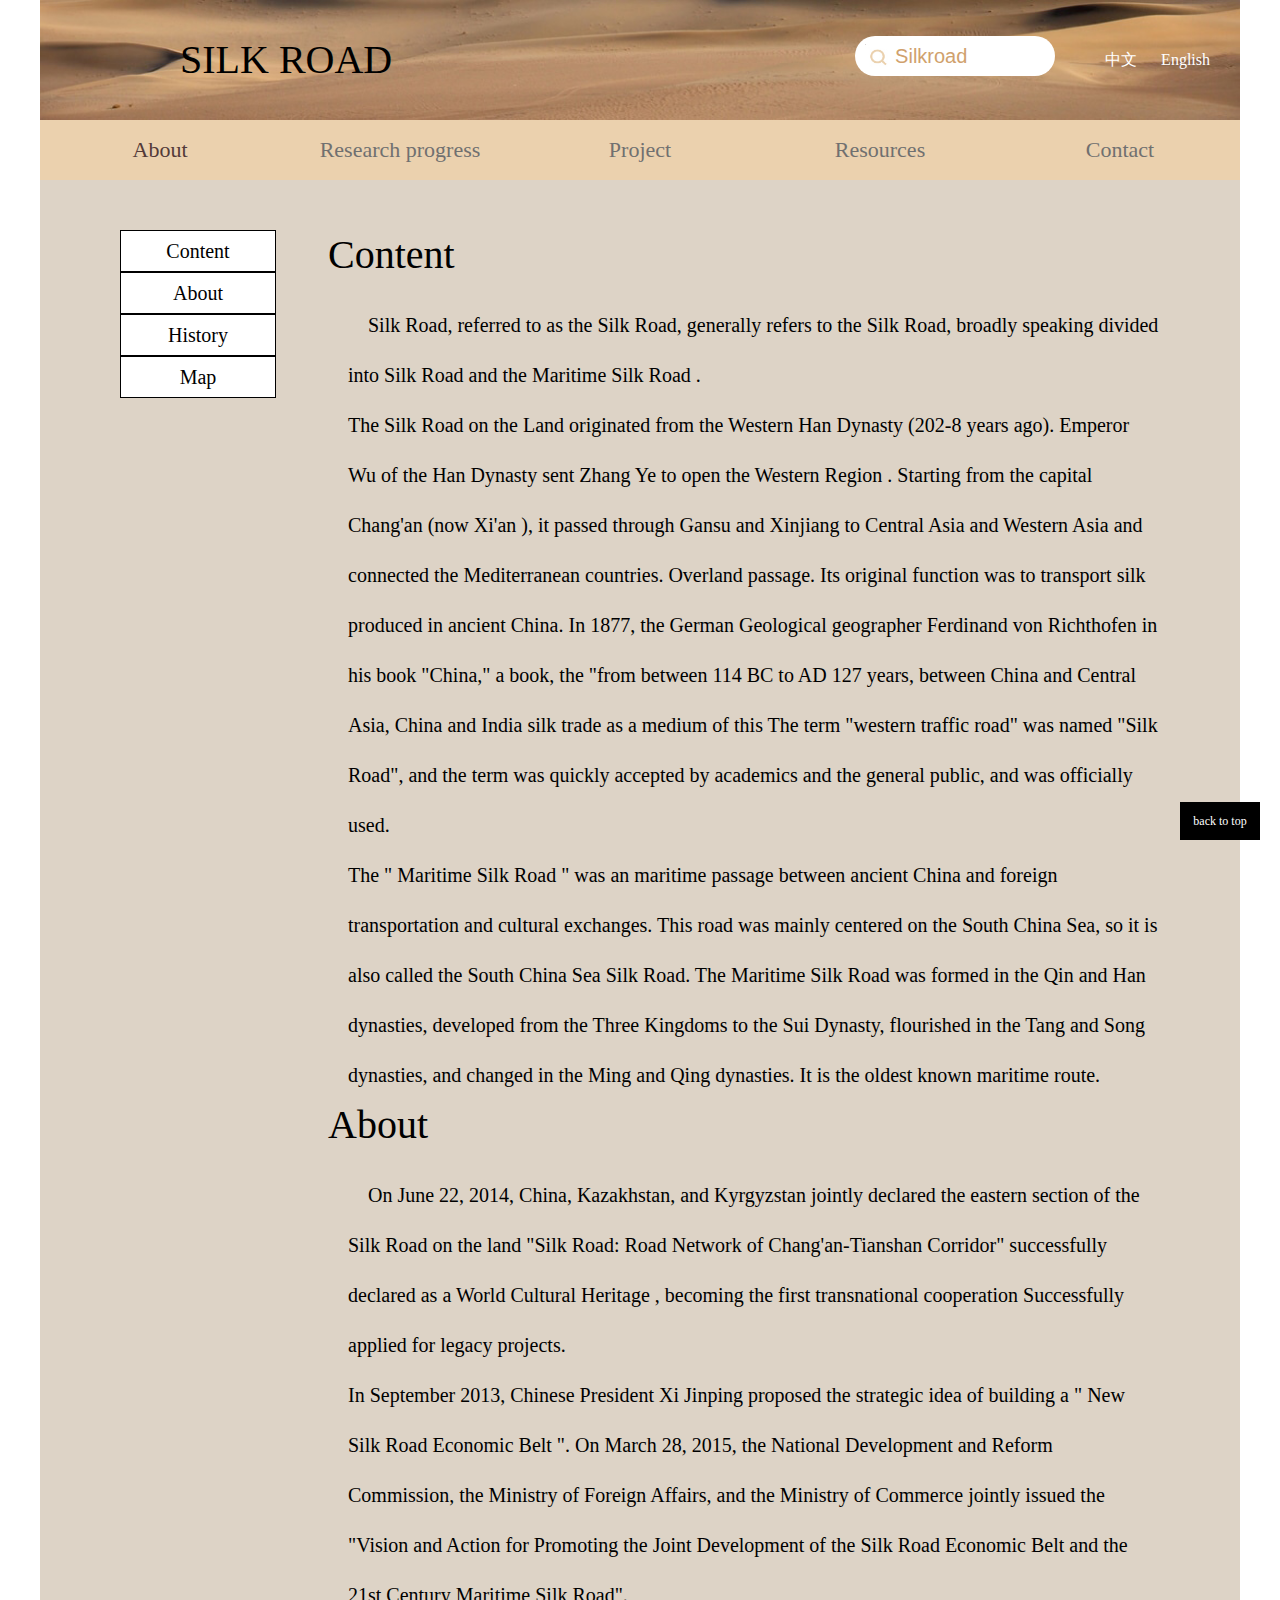
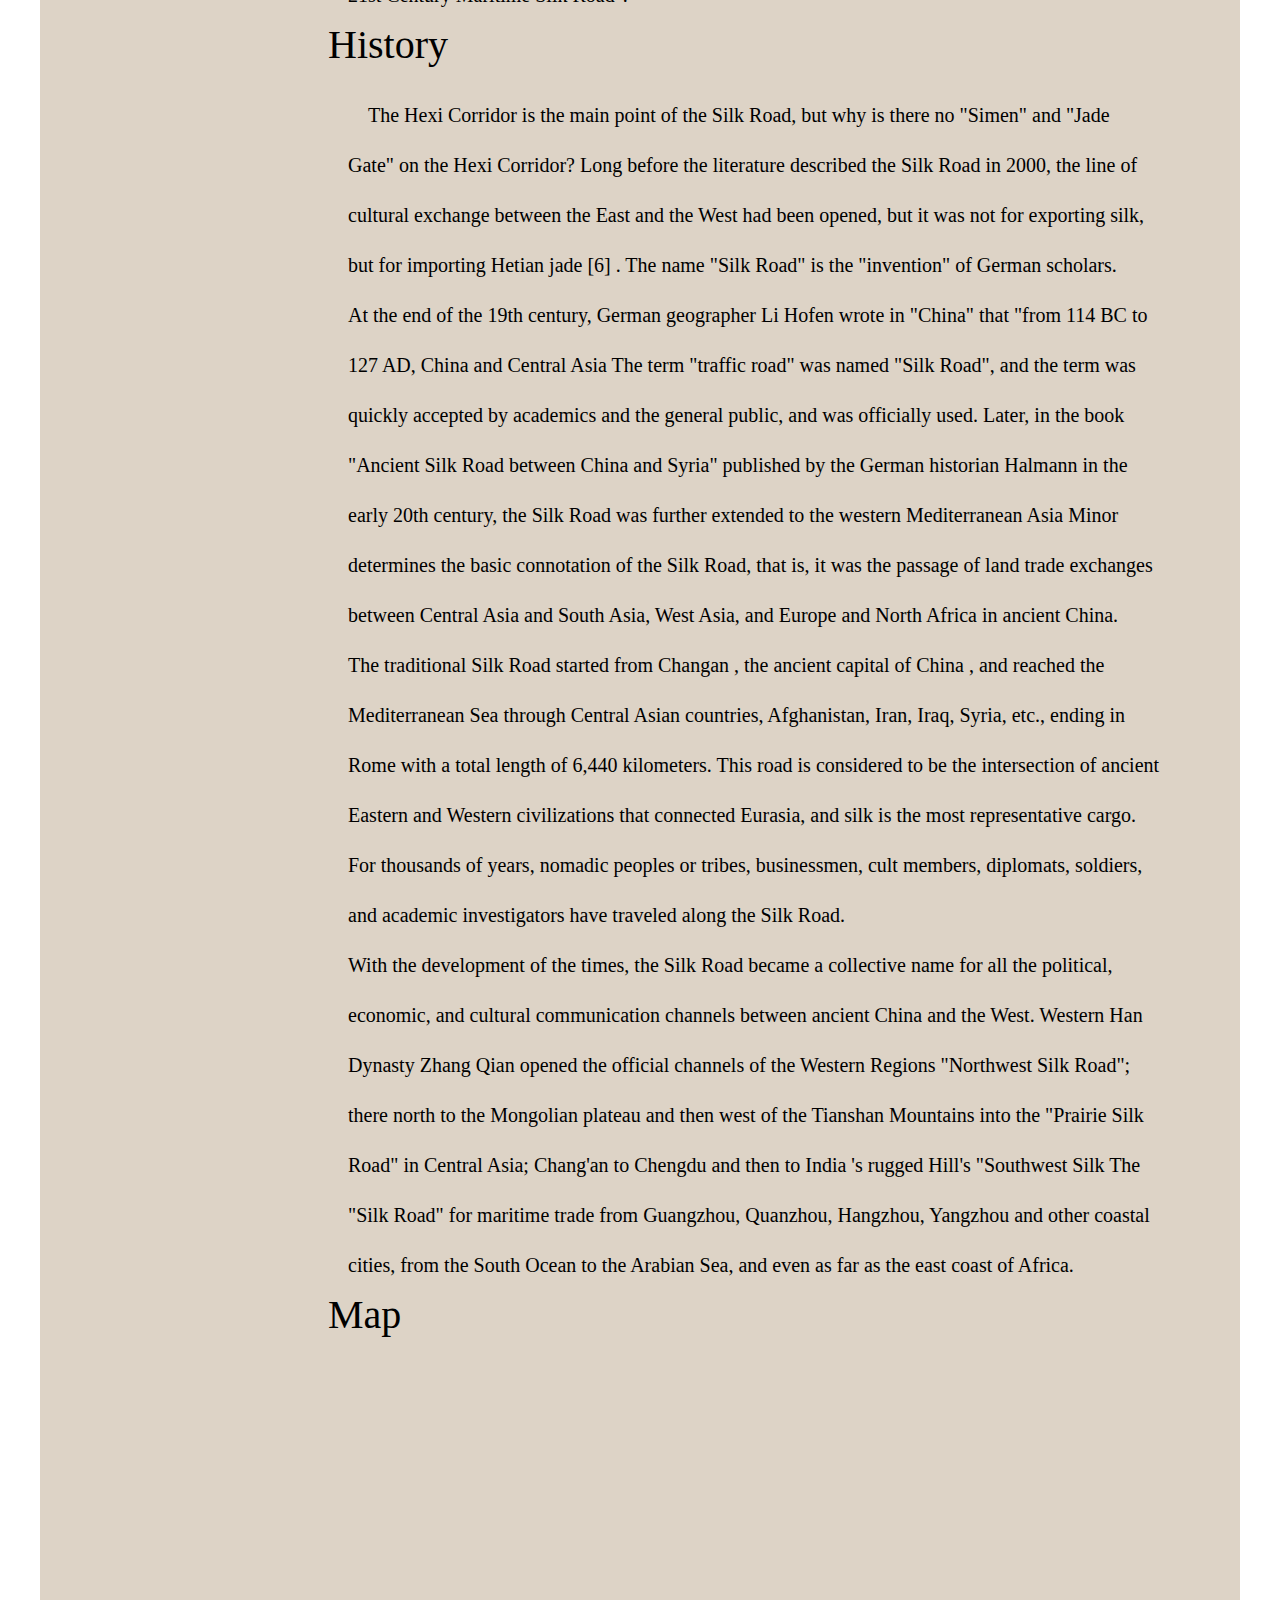
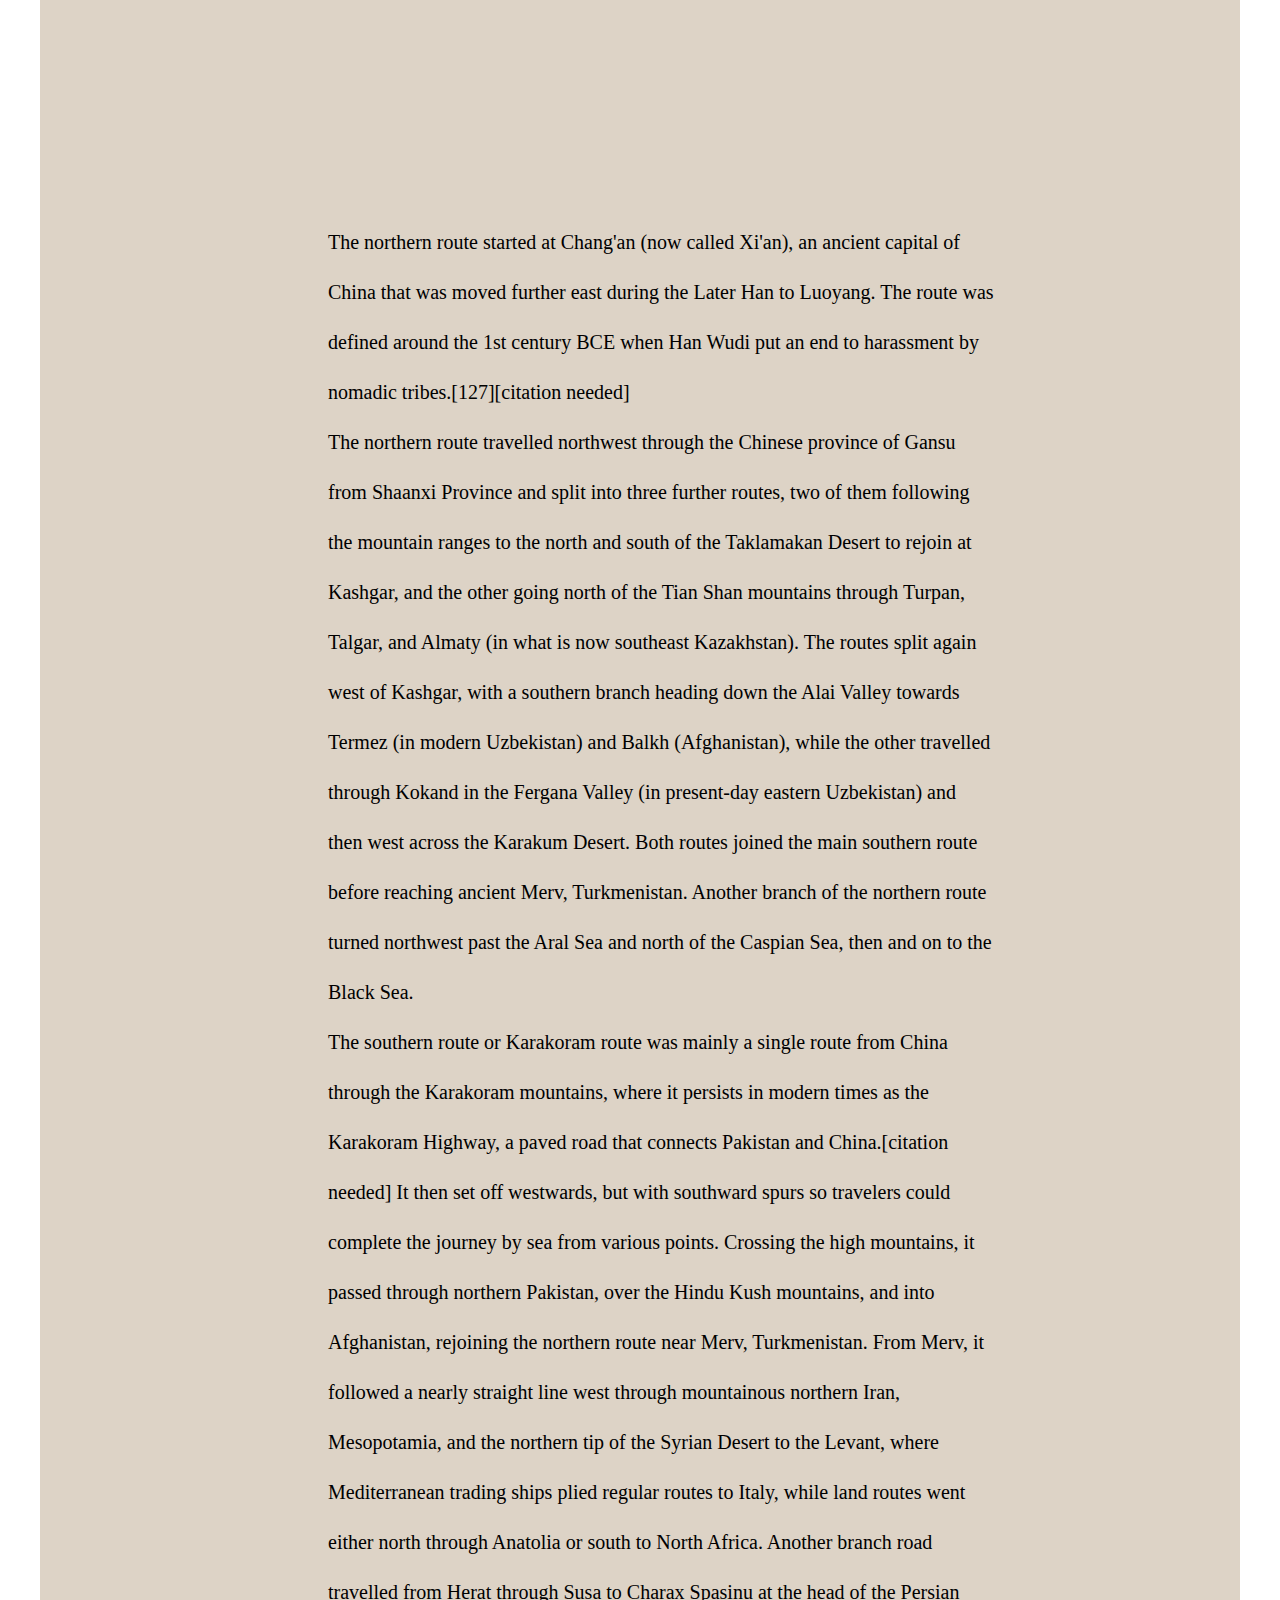
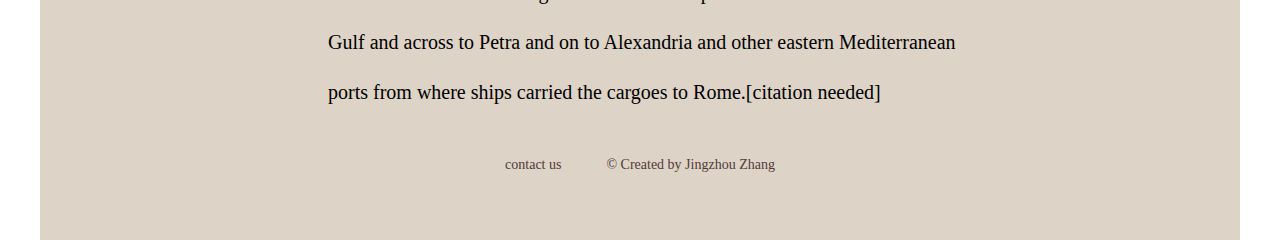
==== about.html @ 628655cf "1" ====
﻿<!DOCTYPE html >
<html>
<head>
    <meta name="viewport" content="width=device-width, initial-scale=1, maximum-scale=1">
    <title>Silk Road</title>
    <meta name="Keywords" content="Silk Road,The route of the Silk Road,New Silk Road,Map of the Silk Road,The story of the Silk Road " />
    <meta name="Description" content="The Silk Road, referred to as the Silk Road for short, generally refers to the Silk Road on land. Broadly speaking, it is divided into the Silk Road on the Sea and the Silk Road at Sea  " />
    <link href="css/style.css" rel="stylesheet" type="text/css" /> 
</head>
<body>
    <div class="head">
        <div class="logo">
            <a href="index.html">SILK ROAD</a></div>
        <div class="lan">
            <a href="#">中文</a> <a href="#">English</a>
        </div>
        <div class="search">
            <input value="Silkroad" />
            <img src="images/search.jpg" />
        </div>
        <div class="clr">
        </div>
    </div>
    <div class="nav">
        <ul>
            <li class="act"><a href="about.html">About</a></li>
            <li><a href="research.html">Research progress</a></li>
            <li><a href="project.html">Project</a></li>
            <li><a href="res.html">Resources</a></li>
            <li><a href="contact.html">Contact</a></li>
            <div class="clr">
            </div>
        </ul>
    </div>
    <div class="content research">
        <div class="pdd">
            <div class="left">
                <ul>
                    <li><a href="#s1">Content</a></li>
                    <li><a href="#s2">About</a></li>
                    <li><a href="#s3">History</a></li>
                    <li class="lastl"><a href="#s4">Map</a></li>
                </ul>
            </div>
            <div class="right">
                <p id="s1" class="title">
                    Content</p>
                <p class="sec1 bili">
                    Silk Road, referred to as the Silk Road, generally refers to the Silk Road, broadly
                    speaking divided into Silk Road and the Maritime Silk Road .
                    <br />
                    The Silk Road on the Land originated from the Western Han Dynasty (202-8 years ago).
                    Emperor Wu of the Han Dynasty sent Zhang Ye to open the Western Region . Starting
                    from the capital Chang'an (now Xi'an ), it passed through Gansu and Xinjiang to
                    Central Asia and Western Asia and connected the Mediterranean countries. Overland
                    passage. Its original function was to transport silk produced in ancient China.
                    In 1877, the German Geological geographer Ferdinand von Richthofen in his book "China,"
                    a book, the "from between 114 BC to AD 127 years, between China and Central Asia,
                    China and India silk trade as a medium of this The term "western traffic road" was
                    named "Silk Road", and the term was quickly accepted by academics and the general
                    public, and was officially used.
                    <br />
                    The " Maritime Silk Road " was an maritime passage between ancient China and foreign
                    transportation and cultural exchanges. This road was mainly centered on the South
                    China Sea, so it is also called the South China Sea Silk Road. The Maritime Silk
                    Road was formed in the Qin and Han dynasties, developed from the Three Kingdoms
                    to the Sui Dynasty, flourished in the Tang and Song dynasties, and changed in the
                    Ming and Qing dynasties. It is the oldest known maritime route.
                </p>
                <p id="s2" class="title">
                    About</p>
                <p class="sec1 bili">
                    On June 22, 2014, China, Kazakhstan, and Kyrgyzstan jointly declared the eastern
                    section of the Silk Road on the land "Silk Road: Road Network of Chang'an-Tianshan
                    Corridor" successfully declared as a World Cultural Heritage , becoming the first
                    transnational cooperation Successfully applied for legacy projects.
                    <br />
                    In September 2013, Chinese President Xi Jinping proposed the strategic idea of building
                    a " New Silk Road Economic Belt ". On March 28, 2015, the National Development and
                    Reform Commission, the Ministry of Foreign Affairs, and the Ministry of Commerce
                    jointly issued the "Vision and Action for Promoting the Joint Development of the
                    Silk Road Economic Belt and the 21st Century Maritime Silk Road".</p>
                <p id="s3" class="title">
                    History</p>
                <p class="sec1 bili">
                    The Hexi Corridor is the main point of the Silk Road, but why is there no "Simen"
                    and "Jade Gate" on the Hexi Corridor? Long before the literature described the Silk
                    Road in 2000, the line of cultural exchange between the East and the West had been
                    opened, but it was not for exporting silk, but for importing Hetian jade [6] . The
                    name "Silk Road" is the "invention" of German scholars.
                    <br />
                    At the end of the 19th century, German geographer Li Hofen wrote in "China" that
                    "from 114 BC to 127 AD, China and Central Asia The term "traffic road" was named
                    "Silk Road", and the term was quickly accepted by academics and the general public,
                    and was officially used. Later, in the book "Ancient Silk Road between China and
                    Syria" published by the German historian Halmann in the early 20th century, the
                    Silk Road was further extended to the western Mediterranean Asia Minor determines
                    the basic connotation of the Silk Road, that is, it was the passage of land trade
                    exchanges between Central Asia and South Asia, West Asia, and Europe and North Africa
                    in ancient China.
                    <br />
                    The traditional Silk Road started from Changan , the ancient capital of China ,
                    and reached the Mediterranean Sea through Central Asian countries, Afghanistan,
                    Iran, Iraq, Syria, etc., ending in Rome with a total length of 6,440 kilometers.
                    This road is considered to be the intersection of ancient Eastern and Western civilizations
                    that connected Eurasia, and silk is the most representative cargo. For thousands
                    of years, nomadic peoples or tribes, businessmen, cult members, diplomats, soldiers,
                    and academic investigators have traveled along the Silk Road.
                    <br />
                    With the development of the times, the Silk Road became a collective name for all
                    the political, economic, and cultural communication channels between ancient China
                    and the West. Western Han Dynasty Zhang Qian opened the official channels of the
                    Western Regions "Northwest Silk Road"; there north to the Mongolian plateau and
                    then west of the Tianshan Mountains into the "Prairie Silk Road" in Central Asia;
                    Chang'an to Chengdu and then to India 's rugged Hill's "Southwest Silk The "Silk
                    Road" for maritime trade from Guangzhou, Quanzhou, Hangzhou, Yangzhou and other
                    coastal cities, from the South Ocean to the Arabian Sea, and even as far as the
                    east coast of Africa.
                </p>
                <p id="s4" class="title">
                    Map</p>
                <ul class=" about">
                    <li>
                        <div>
                            <iframe src="https://www.google.com/maps/embed?pb=!1m18!1m12!1m3!1d26954639.166953247!2d85.9969795382187!3d34.44297723904111!2m3!1f0!2f0!3f0!3m2!1i1024!2i768!4f13.1!3m3!1m2!1s0x31508e64e5c642c1%3A0x951daa7c349f366f!2sChina!5e0!3m2!1sen!2suk!4v1578388128270!5m2!1sen!2suk "
                                width="600" height="450" frameborder="0" style="border: 0;" allowfullscreen="">
                            </iframe>
                        </div>
                        <div>
                            <p class="sec1">
                                The northern route started at Chang'an (now called Xi'an), an ancient capital of
                                China that was moved further east during the Later Han to Luoyang. The route was
                                defined around the 1st century BCE when Han Wudi put an end to harassment by nomadic
                                tribes.[127][citation needed]
                            </p>
                            <p class="sec1">
                                The northern route travelled northwest through the Chinese province of Gansu from
                                Shaanxi Province and split into three further routes, two of them following the
                                mountain ranges to the north and south of the Taklamakan Desert to rejoin at Kashgar,
                                and the other going north of the Tian Shan mountains through Turpan, Talgar, and
                                Almaty (in what is now southeast Kazakhstan). The routes split again west of Kashgar,
                                with a southern branch heading down the Alai Valley towards Termez (in modern Uzbekistan)
                                and Balkh (Afghanistan), while the other travelled through Kokand in the Fergana
                                Valley (in present-day eastern Uzbekistan) and then west across the Karakum Desert.
                                Both routes joined the main southern route before reaching ancient Merv, Turkmenistan.
                                Another branch of the northern route turned northwest past the Aral Sea and north
                                of the Caspian Sea, then and on to the Black Sea.
                            </p>
                            <p class="sec1">
                                The southern route or Karakoram route was mainly a single route from China through
                                the Karakoram mountains, where it persists in modern times as the Karakoram Highway,
                                a paved road that connects Pakistan and China.[citation needed] It then set off
                                westwards, but with southward spurs so travelers could complete the journey by sea
                                from various points. Crossing the high mountains, it passed through northern Pakistan,
                                over the Hindu Kush mountains, and into Afghanistan, rejoining the northern route
                                near Merv, Turkmenistan. From Merv, it followed a nearly straight line west through
                                mountainous northern Iran, Mesopotamia, and the northern tip of the Syrian Desert
                                to the Levant, where Mediterranean trading ships plied regular routes to Italy,
                                while land routes went either north through Anatolia or south to North Africa. Another
                                branch road travelled from Herat through Susa to Charax Spasinu at the head of the
                                Persian Gulf and across to Petra and on to Alexandria and other eastern Mediterranean
                                ports from where ships carried the cargoes to Rome.[citation needed]</p>
                        </div>
                        <div class="clr">
                        </div>
                    </li>
                </ul>
            </div>
            <div class="clr">
            </div>
            <p class="con">
                <a href="contact.html">contact us</a> <span>© Created by Jingzhou Zhang</span></p>
        </div>
    </div>
    <a href="javascript:;" id="btn" title="back to top">back to top</a>
    <script>
        window.onload = function () {
            var obtn = document.getElementById('btn');
            obtn.onclick = function () {
                var osTop = document.documentElement.scrollTop || document.body.scrollTop;
                document.documentElement.scrollTop = document.body.scrollTop = -200;
            };
        }  
    </script>
</body>
</html>
---- css/style.css ----
﻿*{ margin:0px; padding:0px;}
body 
{
    line-height:1.5;
    font-family:Times New Roman;
    max-width:1200px;
    margin:0 auto;
    background:#fff;
}
a{ text-decoration:none;}
.fl{ float:left;}
.fr{ float:right;}
.clr{ clear:both;}
.head{ background:url(../images/bg.jpg) no-repeat top left; background-size:100% 120px; height:120px; } 
.logo{ float:left; margin-left:140px;}
.logo a{  font-size:40px; line-height:120px; color:#000;}
.search{ float:right; margin-right:40px; position:relative; margin-top:36px;}
.search input{ width:160px; height:40px; border-radius:30px; border:0px; padding-left:40px; font-size:20px; color:#d0a16c; outline:0;}
.search img{ position:absolute; top:8px; left:10px; width:30px;}
.clr{ clear:both;}
.nav{ background:#ebd1ae;}
.nav li{ text-align:center; width:20%; list-style:none; float:left;}
.nav li a{ color:#707070; font-size:22px; text-decoration:none; line-height:60px;}
.nav li.act a,.nav li:hover a{ color:#533a39;}
.content{ background:#ddd3c6;}
.pdd{ padding:50px 80px;}
.pdd p{ line-height:50px; font-size:20px; color:#000;}
.img{ text-align:center; margin-top:80px; margin-bottom:40px;}
.img img{ width:700px; height:350px;} 
p.con a{ color:#533a39; font-size:14px; text-decoration:none; margin-right:40px; }
p.con span{ color:#533a39; font-size:14px; }
.project li{ list-style:none; width:45%; margin-right:10%; float:left;}
.last{ margin-right:0px !important;}
.project ul{ margin-bottom:40px;}
.project li img{ width:100%; height:350px;}
.research .left{ width:15%; float:left; background:#fff;}
.research .right{ width:80%; float:right;}
.research .left li{ border:1px solid #000; border-bottom:.5px solid #000; list-style:none; text-align:center; }
.lastl{ border-bottom:1px solid #000 !important;}
.research .left li a{ text-decoration:none; color:#000; line-height:40px; font-size:20px;}
.sec1{ color:#000 !important;}
.bili{ padding-left:20px; text-indent:20px;}
.about{ width:80%; }
.about .left{ width:45%; float:left; background-color:Transparent !important;}
.about .right{ width:45%; float:right;}
.about img{ width:100%;}
.about li{ list-style:none; margin-bottom:20px;}
.lan{ float:right; margin-right:20px;}
.lan a{ line-height:120px; color:#fff; margin:0px 10px;}
.con{ text-align:center;}
.title{ font-size:40px !important; margin-bottom:20px;}
.contact h1{ color:#4494ad; font-size:40px; margin-bottom:15px;}
.contact ul{ margin-top:50px; list-style:none; width:80%; margin:0 auto;}
.contact ul li{ width:50%; float:left; }
.contact ul li label{ display:block; margin-bottom:10px; margin-top:10px;}
.contact ul li input.txt{ width:90%; height:30px;}
.contact ul li textarea{ width:95%; height:200px;}
#Submit1{ border:0; padding:5px 20px; border:1px solid #a0a0a0;}
.contact p { line-height: 35px; font-size: 20px;  }
 #btn { width: 80px;  position: fixed; right: 20px; bottom: 60px;  background:#000; color:#fff; text-align:center; font-size:12px; padding:10px 0px; } 



@media all and (max-width: 768px)  
{
    .pdd { padding: 10px 20px; }
    .img img{ width:100%; height:350px;} 
    .logo { float: left; margin-left: 10px; }
    .search input {
    width: 100px;
    height: 40px; 
}
.nav li {
    text-align: center;
    width: 40%;
    list-style: none;
    float: left;
}
.img { 
    margin-top: 40px; 
}
iframe{ width:100%;}
.research .left {
    width: 100%;
    float: none; 
}
.research .right {
    width: 100%;
    float: none;
}
.about {
    width: 100%;
}
.project li { 
    width: 100%;
    margin-right: 0%;
    float: none;
}
.contact ul { 
    width: 100%; 
}
}
@media all and (max-width: 599px)  
{
    .search { display:none;}
    .nav li a { 
    font-size: 16px; 
    line-height: 30px;
}
}
@media all and (max-width: 479px) 
{
    .logo a {
    font-size: 30px; 
}
}
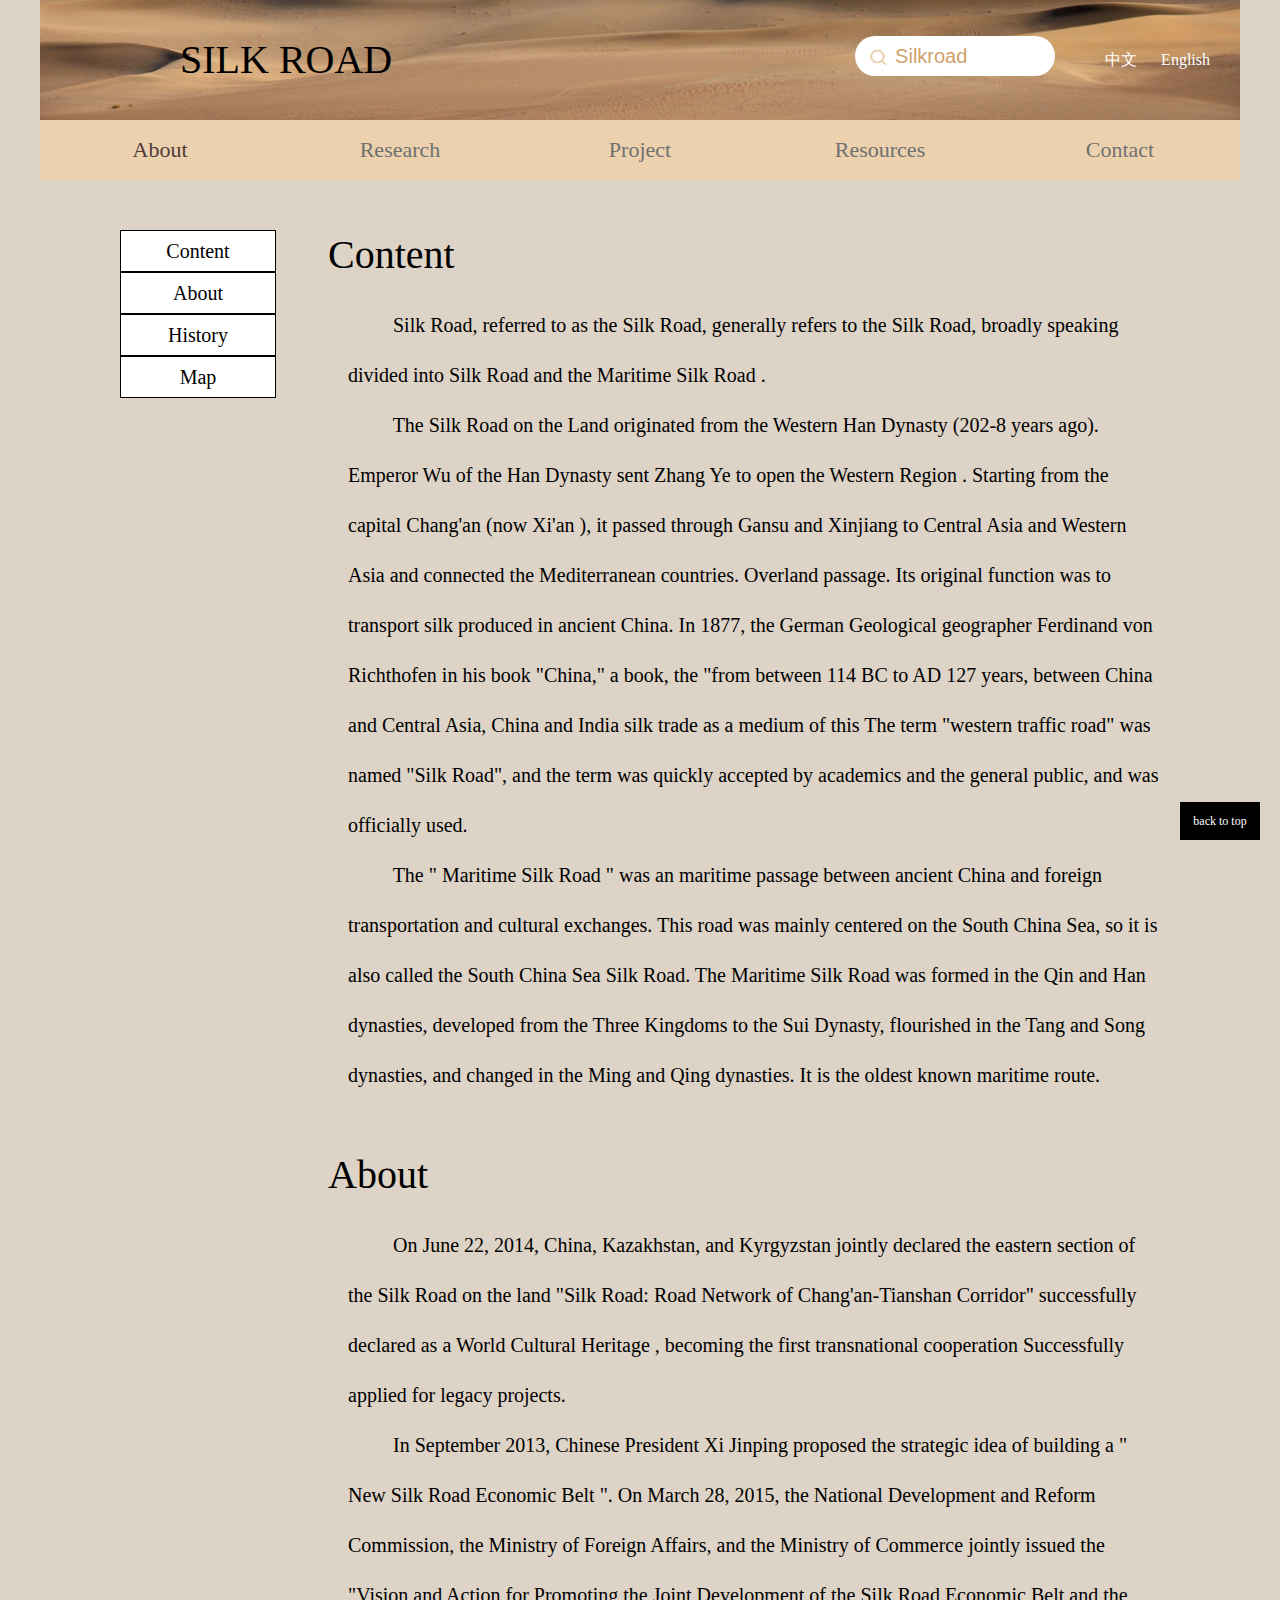
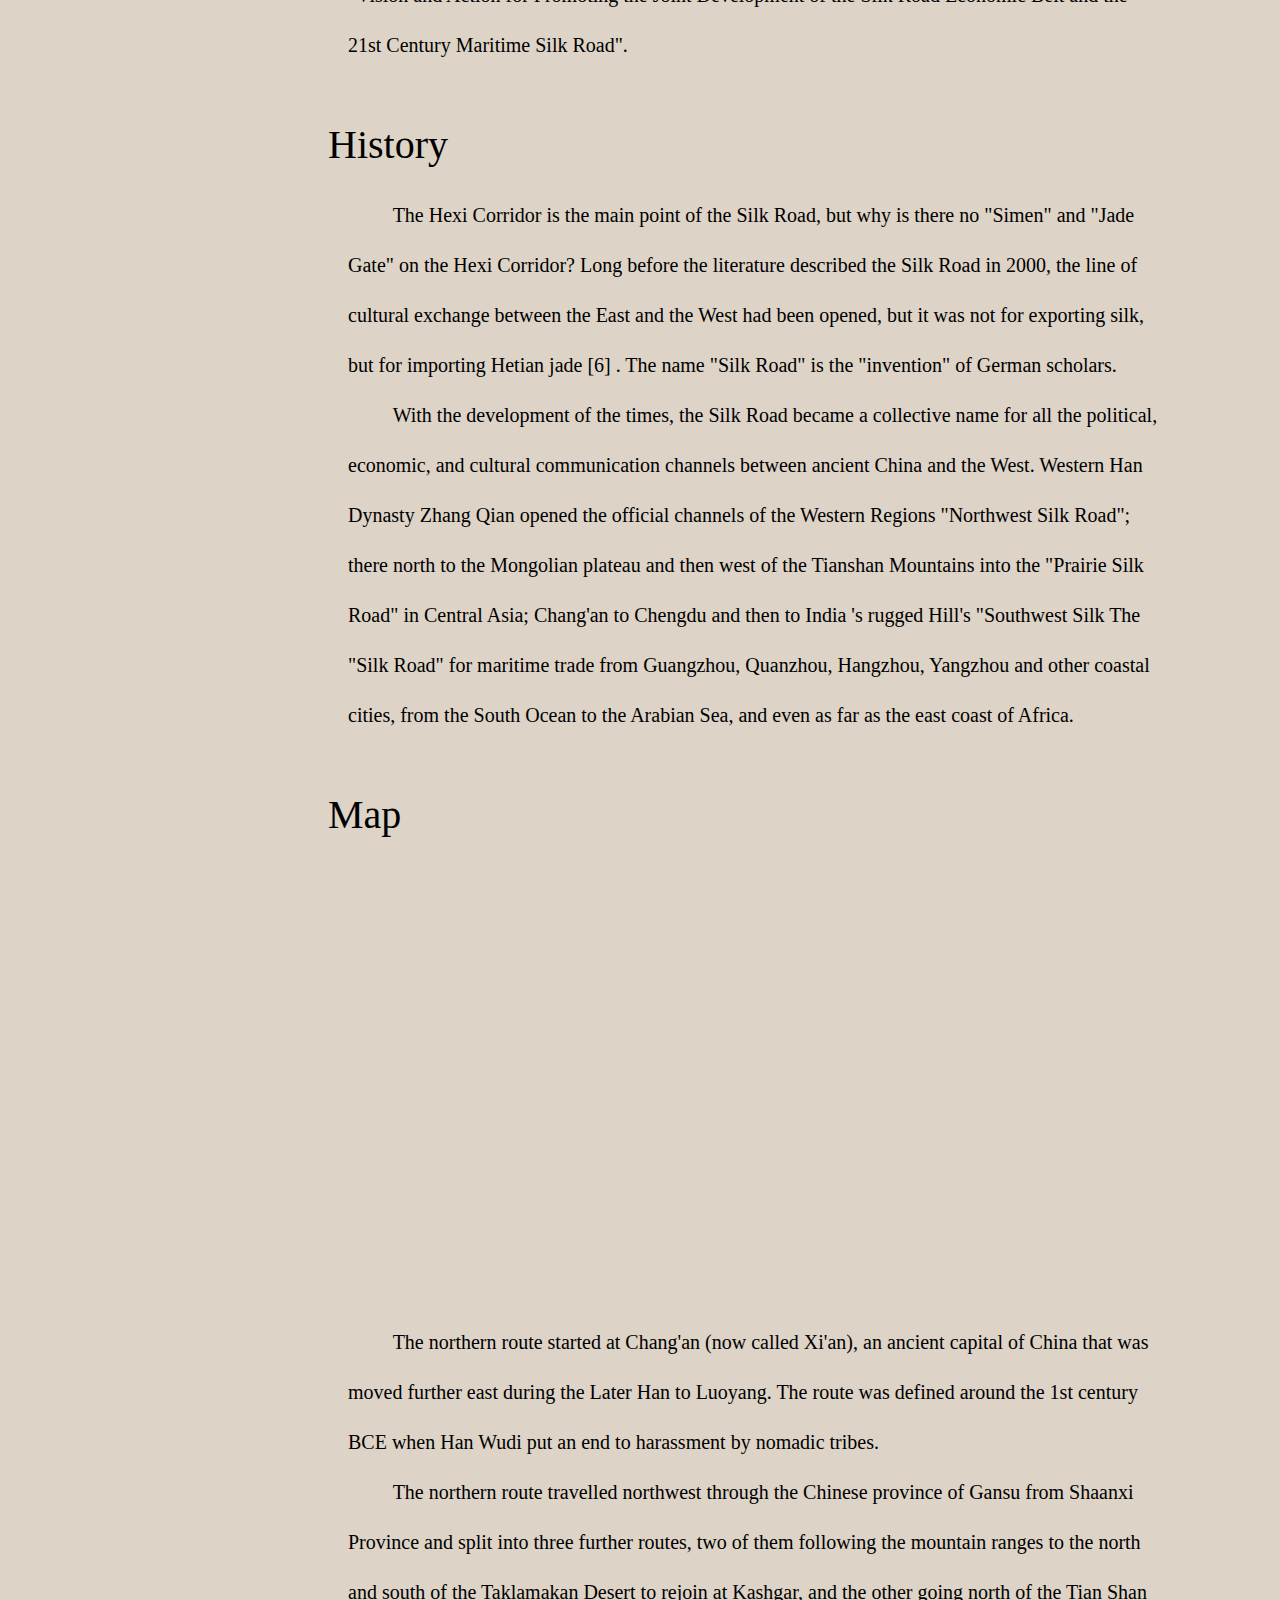
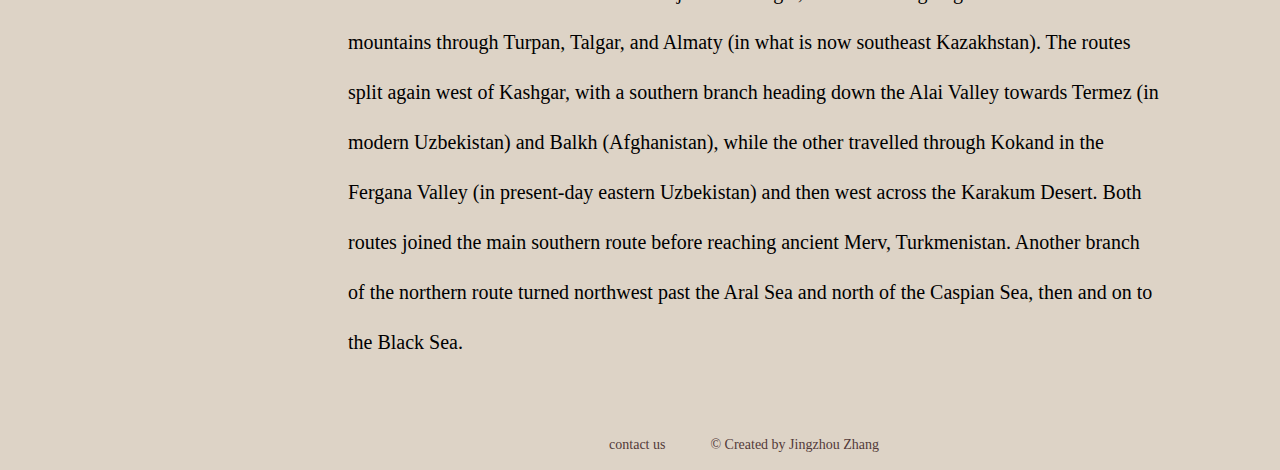
==== commit 10e353bc: "1" ====
--- a/about.html
+++ b/about.html
@@ -1,11 +1,12 @@
 ﻿<!DOCTYPE html >
-<html>
+<html lang="en">
 <head>
     <meta name="viewport" content="width=device-width, initial-scale=1, maximum-scale=1">
     <title>Silk Road</title>
+    <link rel="shortcut icon" href="favicon.ico" />
     <meta name="Keywords" content="Silk Road,The route of the Silk Road,New Silk Road,Map of the Silk Road,The story of the Silk Road " />
     <meta name="Description" content="The Silk Road, referred to as the Silk Road for short, generally refers to the Silk Road on land. Broadly speaking, it is divided into the Silk Road on the Sea and the Silk Road at Sea  " />
-    <link href="css/style.css" rel="stylesheet" type="text/css" /> 
+    <link href="css/style.css" rel="stylesheet" type="text/css" />
 </head>
 <body>
     <div class="head">
@@ -16,7 +17,7 @@
         </div>
         <div class="search">
             <input value="Silkroad" />
-            <img src="images/search.jpg" />
+            <img src="images/search.jpg" alt="Silk Road" />
         </div>
         <div class="clr">
         </div>
@@ -24,12 +25,10 @@
     <div class="nav">
         <ul>
             <li class="act"><a href="about.html">About</a></li>
-            <li><a href="research.html">Research progress</a></li>
+            <li><a href="research.html">Research</a></li>
             <li><a href="project.html">Project</a></li>
             <li><a href="res.html">Resources</a></li>
             <li><a href="contact.html">Contact</a></li>
-            <div class="clr">
-            </div>
         </ul>
     </div>
     <div class="content research">
@@ -46,9 +45,11 @@
                 <p id="s1" class="title">
                     Content</p>
                 <p class="sec1 bili">
+                    &nbsp;&nbsp;&nbsp;&nbsp;
                     Silk Road, referred to as the Silk Road, generally refers to the Silk Road, broadly
                     speaking divided into Silk Road and the Maritime Silk Road .
                     <br />
+                    &nbsp;&nbsp;&nbsp;&nbsp;&nbsp;&nbsp;&nbsp;&nbsp;
                     The Silk Road on the Land originated from the Western Han Dynasty (202-8 years ago).
                     Emperor Wu of the Han Dynasty sent Zhang Ye to open the Western Region . Starting
                     from the capital Chang'an (now Xi'an ), it passed through Gansu and Xinjiang to
@@ -60,53 +61,45 @@
                     named "Silk Road", and the term was quickly accepted by academics and the general
                     public, and was officially used.
                     <br />
+                    &nbsp;&nbsp;&nbsp;&nbsp;&nbsp;&nbsp;&nbsp;&nbsp;
                     The " Maritime Silk Road " was an maritime passage between ancient China and foreign
                     transportation and cultural exchanges. This road was mainly centered on the South
                     China Sea, so it is also called the South China Sea Silk Road. The Maritime Silk
                     Road was formed in the Qin and Han dynasties, developed from the Three Kingdoms
                     to the Sui Dynasty, flourished in the Tang and Song dynasties, and changed in the
                     Ming and Qing dynasties. It is the oldest known maritime route.
+                    <br />
+                    <br />
                 </p>
                 <p id="s2" class="title">
                     About</p>
                 <p class="sec1 bili">
+                    &nbsp;&nbsp;&nbsp;&nbsp;
                     On June 22, 2014, China, Kazakhstan, and Kyrgyzstan jointly declared the eastern
                     section of the Silk Road on the land "Silk Road: Road Network of Chang'an-Tianshan
                     Corridor" successfully declared as a World Cultural Heritage , becoming the first
                     transnational cooperation Successfully applied for legacy projects.
                     <br />
+                    &nbsp;&nbsp;&nbsp;&nbsp;&nbsp;&nbsp;&nbsp;&nbsp;
                     In September 2013, Chinese President Xi Jinping proposed the strategic idea of building
                     a " New Silk Road Economic Belt ". On March 28, 2015, the National Development and
                     Reform Commission, the Ministry of Foreign Affairs, and the Ministry of Commerce
                     jointly issued the "Vision and Action for Promoting the Joint Development of the
-                    Silk Road Economic Belt and the 21st Century Maritime Silk Road".</p>
+                    Silk Road Economic Belt and the 21st Century Maritime Silk Road".
+                    <br />
+                    <br />
+                </p>
                 <p id="s3" class="title">
                     History</p>
                 <p class="sec1 bili">
+                    &nbsp;&nbsp;&nbsp;&nbsp;
                     The Hexi Corridor is the main point of the Silk Road, but why is there no "Simen"
                     and "Jade Gate" on the Hexi Corridor? Long before the literature described the Silk
                     Road in 2000, the line of cultural exchange between the East and the West had been
                     opened, but it was not for exporting silk, but for importing Hetian jade [6] . The
                     name "Silk Road" is the "invention" of German scholars.
                     <br />
-                    At the end of the 19th century, German geographer Li Hofen wrote in "China" that
-                    "from 114 BC to 127 AD, China and Central Asia The term "traffic road" was named
-                    "Silk Road", and the term was quickly accepted by academics and the general public,
-                    and was officially used. Later, in the book "Ancient Silk Road between China and
-                    Syria" published by the German historian Halmann in the early 20th century, the
-                    Silk Road was further extended to the western Mediterranean Asia Minor determines
-                    the basic connotation of the Silk Road, that is, it was the passage of land trade
-                    exchanges between Central Asia and South Asia, West Asia, and Europe and North Africa
-                    in ancient China.
-                    <br />
-                    The traditional Silk Road started from Changan , the ancient capital of China ,
-                    and reached the Mediterranean Sea through Central Asian countries, Afghanistan,
-                    Iran, Iraq, Syria, etc., ending in Rome with a total length of 6,440 kilometers.
-                    This road is considered to be the intersection of ancient Eastern and Western civilizations
-                    that connected Eurasia, and silk is the most representative cargo. For thousands
-                    of years, nomadic peoples or tribes, businessmen, cult members, diplomats, soldiers,
-                    and academic investigators have traveled along the Silk Road.
-                    <br />
+                    &nbsp;&nbsp;&nbsp;&nbsp;&nbsp;&nbsp;&nbsp;&nbsp;
                     With the development of the times, the Silk Road became a collective name for all
                     the political, economic, and cultural communication channels between ancient China
                     and the West. Western Han Dynasty Zhang Qian opened the official channels of the
@@ -116,56 +109,40 @@
                     Road" for maritime trade from Guangzhou, Quanzhou, Hangzhou, Yangzhou and other
                     coastal cities, from the South Ocean to the Arabian Sea, and even as far as the
                     east coast of Africa.
+                    <br />
+                    <br />
                 </p>
                 <p id="s4" class="title">
                     Map</p>
-                <ul class=" about">
-                    <li>
-                        <div>
+                <div>
                             <iframe src="https://www.google.com/maps/embed?pb=!1m18!1m12!1m3!1d26954639.166953247!2d85.9969795382187!3d34.44297723904111!2m3!1f0!2f0!3f0!3m2!1i1024!2i768!4f13.1!3m3!1m2!1s0x31508e64e5c642c1%3A0x951daa7c349f366f!2sChina!5e0!3m2!1sen!2suk!4v1578388128270!5m2!1sen!2suk "
                                 width="600" height="450" frameborder="0" style="border: 0;" allowfullscreen="">
                             </iframe>
                         </div>
-                        <div>
-                            <p class="sec1">
-                                The northern route started at Chang'an (now called Xi'an), an ancient capital of
-                                China that was moved further east during the Later Han to Luoyang. The route was
-                                defined around the 1st century BCE when Han Wudi put an end to harassment by nomadic
-                                tribes.[127][citation needed]
-                            </p>
-                            <p class="sec1">
-                                The northern route travelled northwest through the Chinese province of Gansu from
-                                Shaanxi Province and split into three further routes, two of them following the
-                                mountain ranges to the north and south of the Taklamakan Desert to rejoin at Kashgar,
-                                and the other going north of the Tian Shan mountains through Turpan, Talgar, and
-                                Almaty (in what is now southeast Kazakhstan). The routes split again west of Kashgar,
-                                with a southern branch heading down the Alai Valley towards Termez (in modern Uzbekistan)
-                                and Balkh (Afghanistan), while the other travelled through Kokand in the Fergana
-                                Valley (in present-day eastern Uzbekistan) and then west across the Karakum Desert.
-                                Both routes joined the main southern route before reaching ancient Merv, Turkmenistan.
-                                Another branch of the northern route turned northwest past the Aral Sea and north
-                                of the Caspian Sea, then and on to the Black Sea.
-                            </p>
-                            <p class="sec1">
-                                The southern route or Karakoram route was mainly a single route from China through
-                                the Karakoram mountains, where it persists in modern times as the Karakoram Highway,
-                                a paved road that connects Pakistan and China.[citation needed] It then set off
-                                westwards, but with southward spurs so travelers could complete the journey by sea
-                                from various points. Crossing the high mountains, it passed through northern Pakistan,
-                                over the Hindu Kush mountains, and into Afghanistan, rejoining the northern route
-                                near Merv, Turkmenistan. From Merv, it followed a nearly straight line west through
-                                mountainous northern Iran, Mesopotamia, and the northern tip of the Syrian Desert
-                                to the Levant, where Mediterranean trading ships plied regular routes to Italy,
-                                while land routes went either north through Anatolia or south to North Africa. Another
-                                branch road travelled from Herat through Susa to Charax Spasinu at the head of the
-                                Persian Gulf and across to Petra and on to Alexandria and other eastern Mediterranean
-                                ports from where ships carried the cargoes to Rome.[citation needed]</p>
-                        </div>
-                        <div class="clr">
-                        </div>
-                    </li>
-                </ul>
-            </div>
+                <p class="sec1 bili">
+                    &nbsp;&nbsp;&nbsp;&nbsp;
+                    The northern route started at Chang'an (now called Xi'an), an ancient capital of
+                    China that was moved further east during the Later Han to Luoyang. The route was
+                    defined around the 1st century BCE when Han Wudi put an end to harassment by nomadic
+                    tribes.
+                    <br />
+                    &nbsp;&nbsp;&nbsp;&nbsp;&nbsp;&nbsp;&nbsp;&nbsp;
+                    The northern route travelled northwest through the Chinese province of Gansu from
+                    Shaanxi Province and split into three further routes, two of them following the
+                    mountain ranges to the north and south of the Taklamakan Desert to rejoin at Kashgar,
+                    and the other going north of the Tian Shan mountains through Turpan, Talgar, and
+                    Almaty (in what is now southeast Kazakhstan). The routes split again west of Kashgar,
+                    with a southern branch heading down the Alai Valley towards Termez (in modern Uzbekistan)
+                    and Balkh (Afghanistan), while the other travelled through Kokand in the Fergana
+                    Valley (in present-day eastern Uzbekistan) and then west across the Karakum Desert.
+                    Both routes joined the main southern route before reaching ancient Merv, Turkmenistan.
+                    Another branch of the northern route turned northwest past the Aral Sea and north
+                    of the Caspian Sea, then and on to the Black Sea.
+                    
+                    <br />
+                    <br />
+                </p>
+                
             <div class="clr">
             </div>
             <p class="con">
@@ -173,14 +150,6 @@
         </div>
     </div>
     <a href="javascript:;" id="btn" title="back to top">back to top</a>
-    <script>
-        window.onload = function () {
-            var obtn = document.getElementById('btn');
-            obtn.onclick = function () {
-                var osTop = document.documentElement.scrollTop || document.body.scrollTop;
-                document.documentElement.scrollTop = document.body.scrollTop = -200;
-            };
-        }  
-    </script>
+    <script src="js/script.js"></script>
 </body>
 </html>
--- a/css/style.css
+++ b/css/style.css
@@ -2,23 +2,25 @@
 body 
 {
     line-height:1.5;
-    font-family:Times New Roman;
+    font-family:sans-serif;
     max-width:1200px;
     margin:0 auto;
-    background:#fff;
+    background:#ddd3c6;
+    font-family: Georgia, 'Times New Roman', Times, serif;
 }
-a{ text-decoration:none;}
+a{ text-decoration:none;} 
+ul:after{ display:block; height:0px; content:'\20'; clear:both; }
 .fl{ float:left;}
 .fr{ float:right;}
 .clr{ clear:both;}
-.head{ background:url(../images/bg.jpg) no-repeat top left; background-size:100% 120px; height:120px; } 
+.head{ background:url(../images/bg.jpg) no-repeat top left; background-size:100% 120px; height:120px; font-family: fantasy;} 
 .logo{ float:left; margin-left:140px;}
 .logo a{  font-size:40px; line-height:120px; color:#000;}
 .search{ float:right; margin-right:40px; position:relative; margin-top:36px;}
 .search input{ width:160px; height:40px; border-radius:30px; border:0px; padding-left:40px; font-size:20px; color:#d0a16c; outline:0;}
 .search img{ position:absolute; top:8px; left:10px; width:30px;}
 .clr{ clear:both;}
-.nav{ background:#ebd1ae;}
+.nav{ background:#ebd1ae;font-family: fantasy;}
 .nav li{ text-align:center; width:20%; list-style:none; float:left;}
 .nav li a{ color:#707070; font-size:22px; text-decoration:none; line-height:60px;}
 .nav li.act a,.nav li:hover a{ color:#533a39;}
